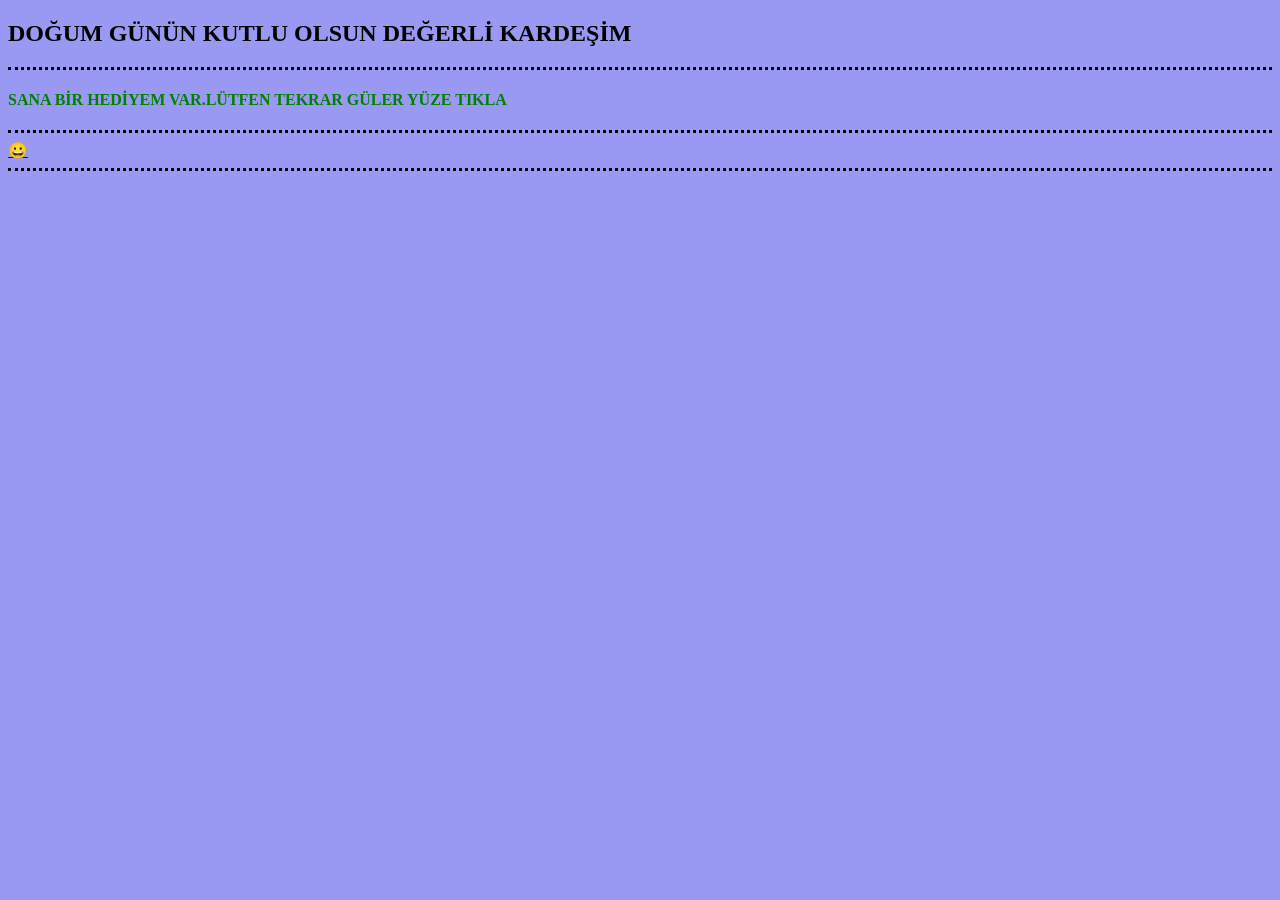
==== sayfa1.html @ a219ad00 "Add files via upload" ====
<!DOCTYPE html>
<html>
<head>
    <meta charset="utf-8">
    <title>MESAJ</title>
    <link rel="stylesheet" href="css/style.css">
        
</head>
<body>
    <h2>DOĞUM GÜNÜN KUTLU OLSUN DEĞERLİ KARDEŞİM</h2><hr>
    <h4>SANA BİR HEDİYEM VAR.LÜTFEN TEKRAR GÜLER YÜZE TIKLA</h4><hr>
    <a href="https://i.pinimg.com/originals/91/dd/b8/91ddb8751920595dfde2515820730482.gif">😀</a><hr>



</body>


</html>
---- css/style.css ----
body{
    background-color: rgb(153, 153, 244);

 }

hr{
    border-style:  none;
    border-top-style:  dotted ;
    border-width: 3px;

}
h1{
    color: red;


}
h4{
    color:  green;
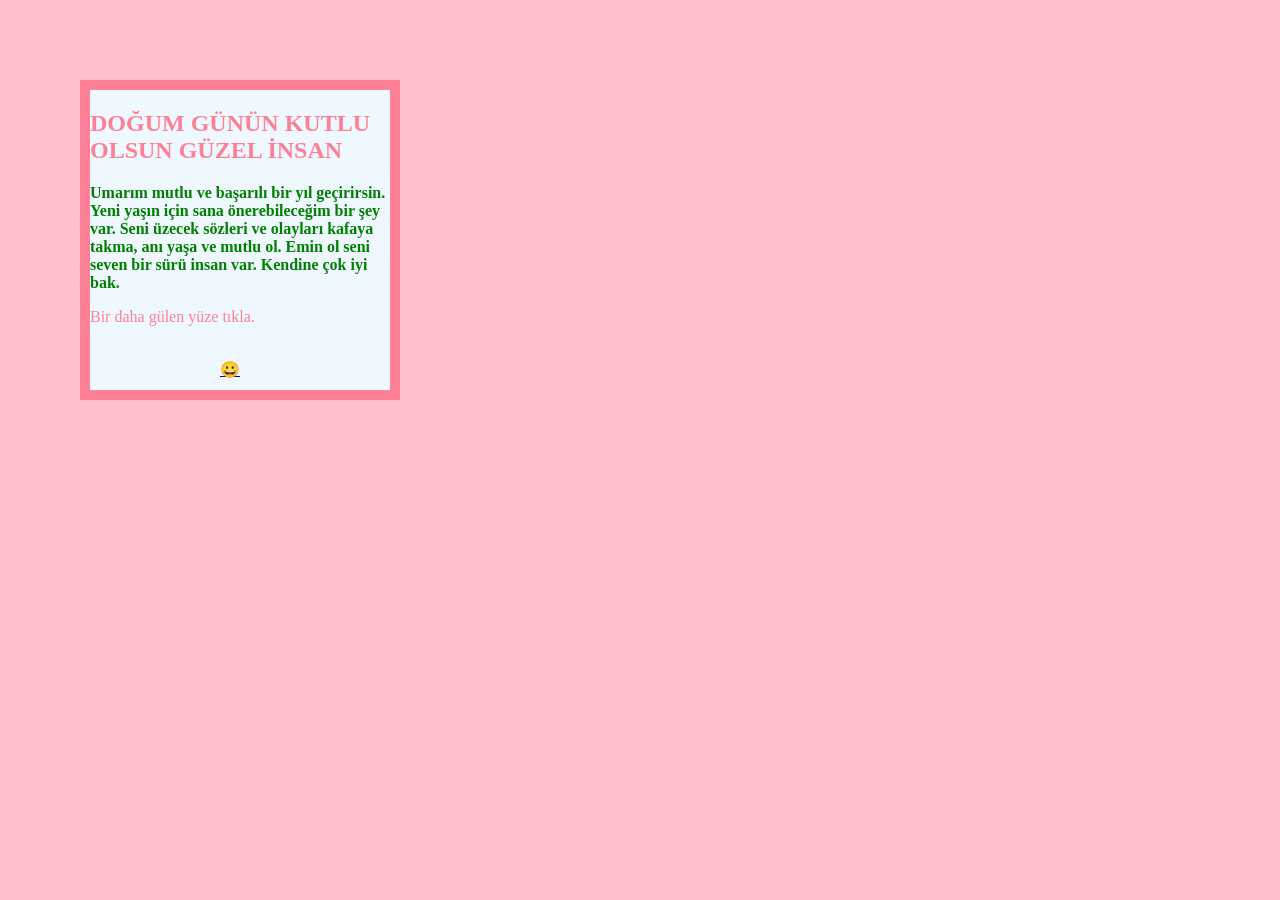
==== commit 19577e4e: "Add files via upload" ====
--- a/sayfa1.html
+++ b/sayfa1.html
@@ -4,15 +4,19 @@
     <meta charset="utf-8">
     <title>MESAJ</title>
     <link rel="stylesheet" href="css/style.css">
-        
+    <link rel="icon" href="favicon.ico">
 </head>
 <body>
-    <h2>DOĞUM GÜNÜN KUTLU OLSUN DEĞERLİ KARDEŞİM</h2><hr>
-    <h4>SANA BİR HEDİYEM VAR.LÜTFEN TEKRAR GÜLER YÜZE TIKLA</h4><hr>
-    <a href="https://i.pinimg.com/originals/91/dd/b8/91ddb8751920595dfde2515820730482.gif">😀</a><hr>
+   <div>
+    <h2>DOĞUM GÜNÜN KUTLU OLSUN GÜZEL İNSAN</h2>
+    <h4 ">Umarım mutlu ve başarılı bir yıl geçirirsin. Yeni yaşın için sana önerebileceğim bir şey var. Seni üzecek sözleri ve olayları kafaya takma, anı yaşa ve mutlu ol. Emin ol seni seven bir sürü insan var. Kendine çok iyi bak. </h4>
+    <p>Bir daha gülen yüze tıkla.</p>
+    <br>
+    
+    <a href="https://i.pinimg.com/originals/91/dd/b8/91ddb8751920595dfde2515820730482.gif">😀</a>
 
 
-
+    </div>
 </body>
 
 
--- a/css/style.css
+++ b/css/style.css
@@ -1,18 +1,27 @@
 body{
-    background-color: rgb(153, 153, 244);
-
+    background-color: pink;
+    margin: 80px;
+   
+    
+    ;
  }
-
-hr{
-    border-style:  none;
-    border-top-style:  dotted ;
-    border-width: 3px;
+div{
+    background-color: aliceblue;
+    border: solid 10px; color: rgb(253, 129, 150);
+    width: 300px;
+    height: 300px;
 
 }
+
 h1{
     color: red;
-
+    
 
 }
 h4{
     color:  green;
+    margin: 0;
+}
+a{
+    margin-left: 130px;
+}
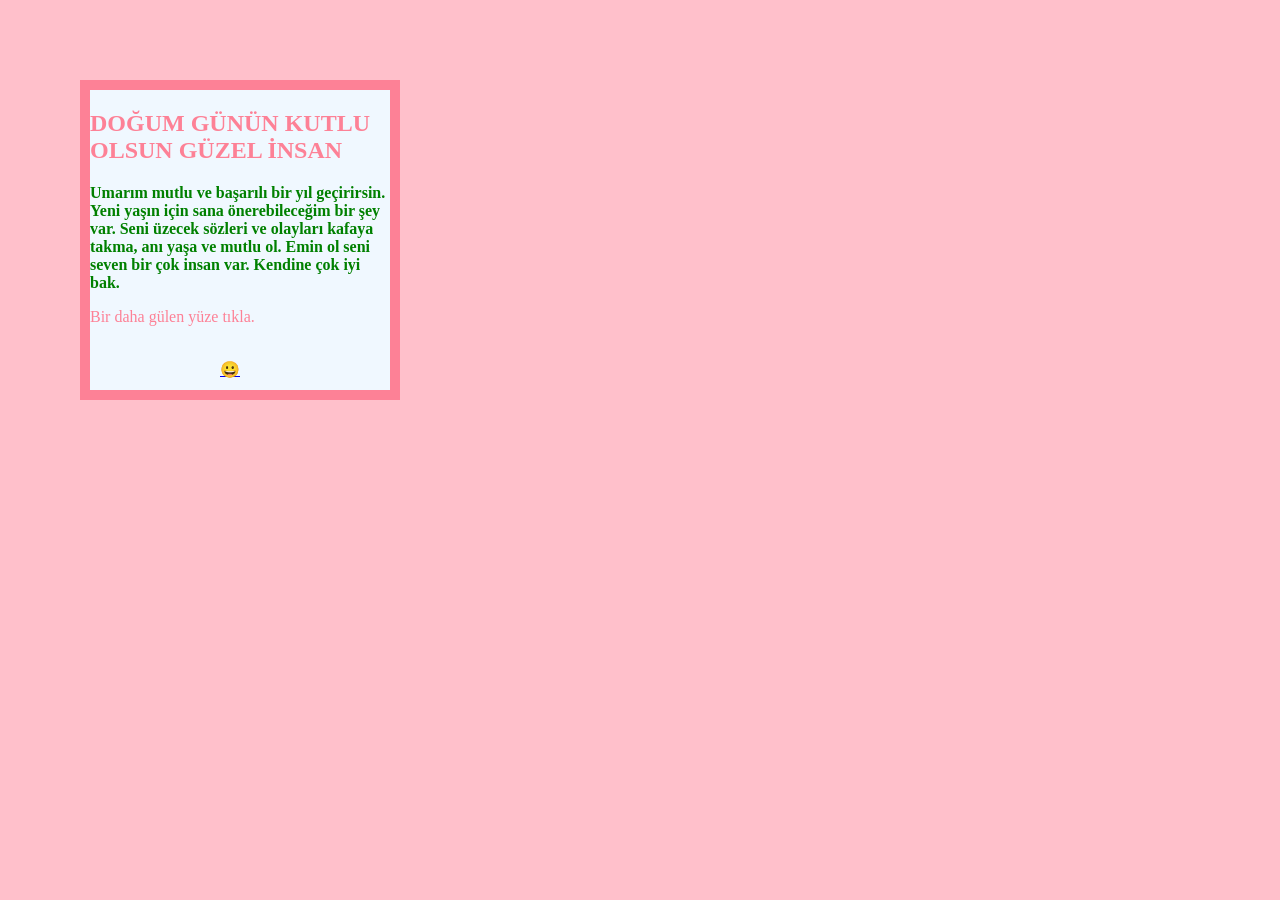
==== commit e00162ea: "Update sayfa1.html" ====
--- a/sayfa1.html
+++ b/sayfa1.html
@@ -9,7 +9,7 @@
 <body>
    <div>
     <h2>DOĞUM GÜNÜN KUTLU OLSUN GÜZEL İNSAN</h2>
-    <h4 ">Umarım mutlu ve başarılı bir yıl geçirirsin. Yeni yaşın için sana önerebileceğim bir şey var. Seni üzecek sözleri ve olayları kafaya takma, anı yaşa ve mutlu ol. Emin ol seni seven bir sürü insan var. Kendine çok iyi bak. </h4>
+    <h4 ">Umarım mutlu ve başarılı bir yıl geçirirsin. Yeni yaşın için sana önerebileceğim bir şey var. Seni üzecek sözleri ve olayları kafaya takma, anı yaşa ve mutlu ol. Emin ol seni seven bir çok insan var. Kendine çok iyi bak. </h4>
     <p>Bir daha gülen yüze tıkla.</p>
     <br>
     
@@ -20,4 +20,4 @@
 </body>
 
 
-</html>+</html>
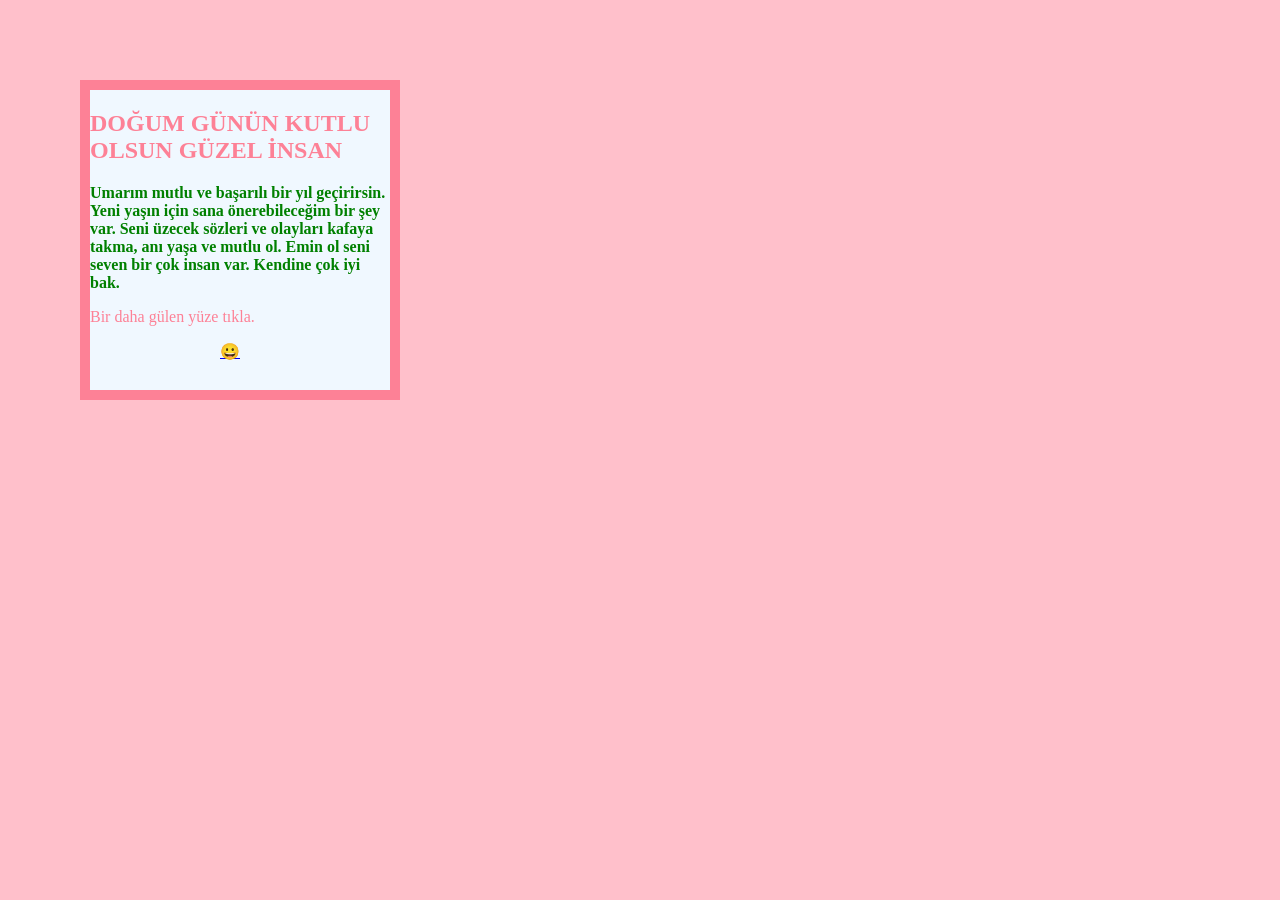
==== commit df201eb8: "Update sayfa1.html" ====
--- a/sayfa1.html
+++ b/sayfa1.html
@@ -11,7 +11,6 @@
     <h2>DOĞUM GÜNÜN KUTLU OLSUN GÜZEL İNSAN</h2>
     <h4 ">Umarım mutlu ve başarılı bir yıl geçirirsin. Yeni yaşın için sana önerebileceğim bir şey var. Seni üzecek sözleri ve olayları kafaya takma, anı yaşa ve mutlu ol. Emin ol seni seven bir çok insan var. Kendine çok iyi bak. </h4>
     <p>Bir daha gülen yüze tıkla.</p>
-    <br>
     
     <a href="https://i.pinimg.com/originals/91/dd/b8/91ddb8751920595dfde2515820730482.gif">😀</a>
 
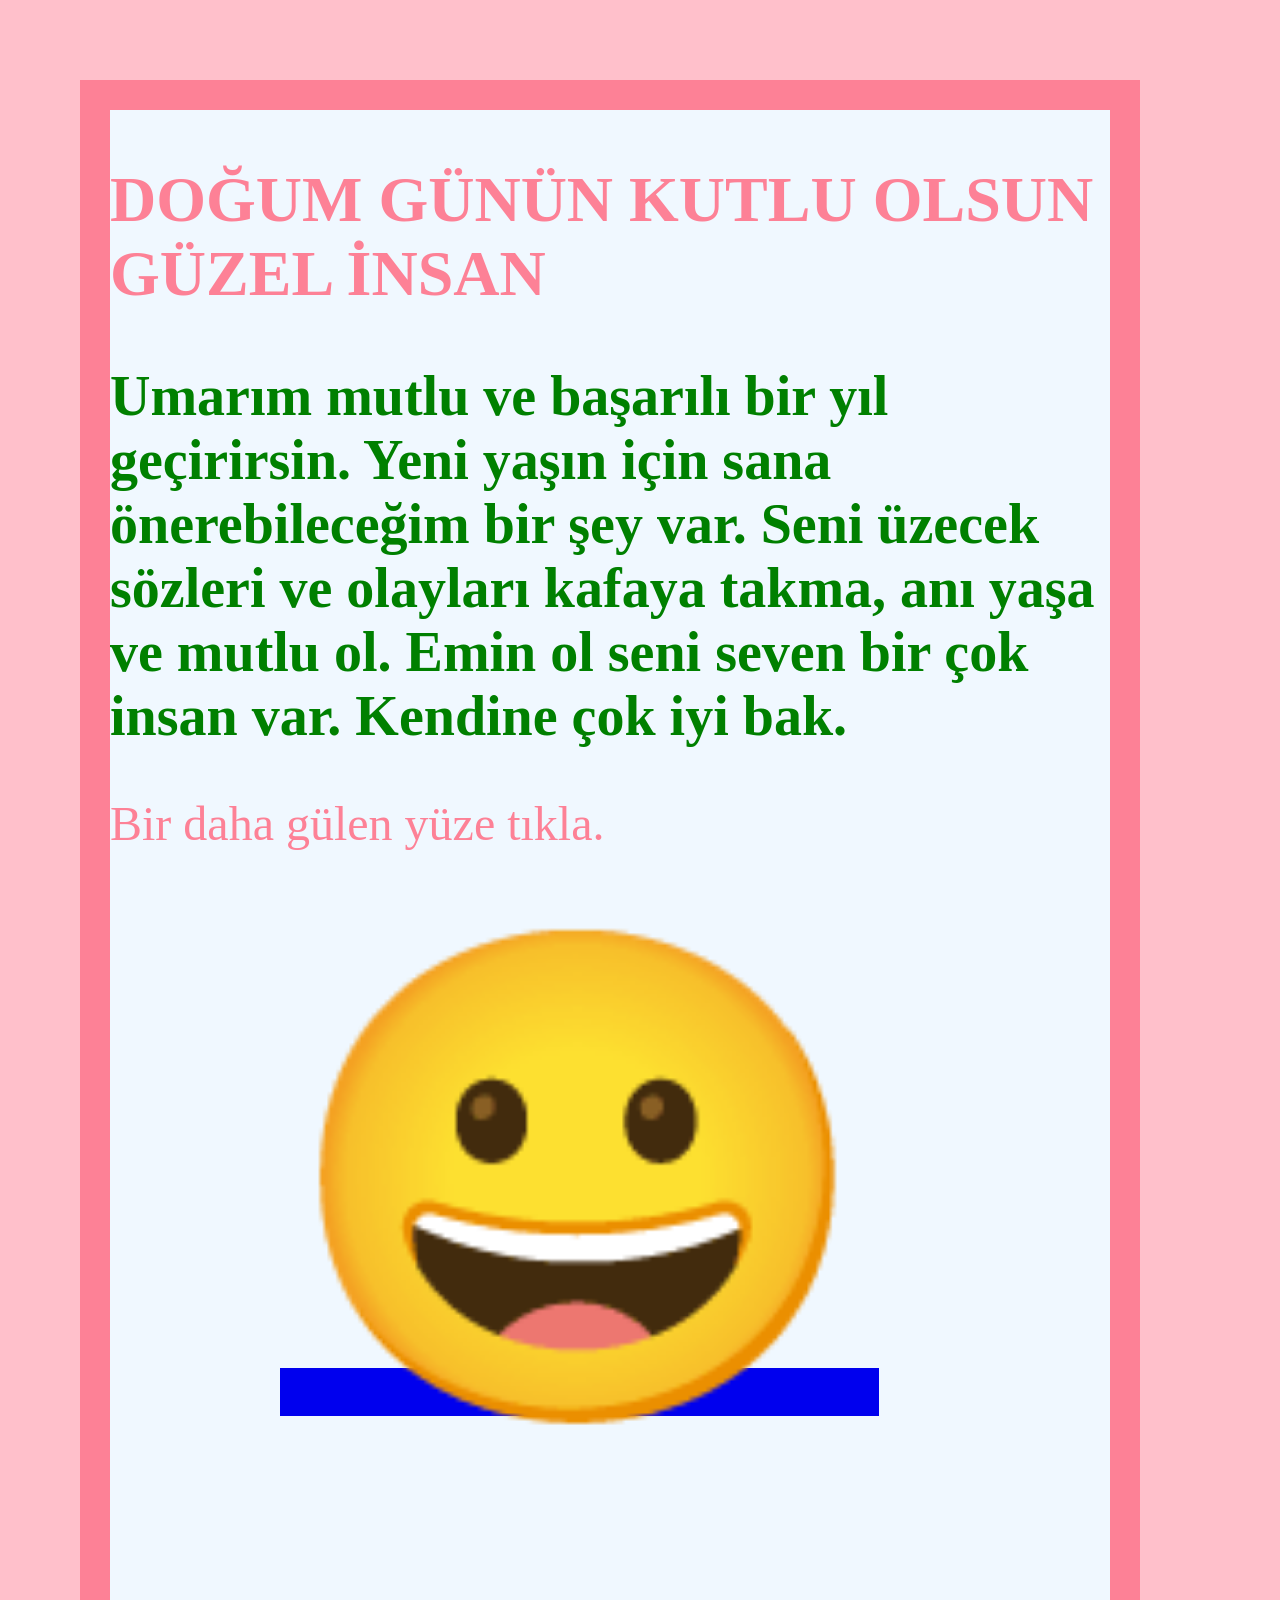
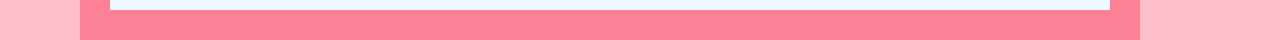
==== commit ee4049bc: "Add files via upload" ====
--- a/sayfa1.html
+++ b/sayfa1.html
@@ -9,8 +9,9 @@
 <body>
    <div>
     <h2>DOĞUM GÜNÜN KUTLU OLSUN GÜZEL İNSAN</h2>
-    <h4 ">Umarım mutlu ve başarılı bir yıl geçirirsin. Yeni yaşın için sana önerebileceğim bir şey var. Seni üzecek sözleri ve olayları kafaya takma, anı yaşa ve mutlu ol. Emin ol seni seven bir çok insan var. Kendine çok iyi bak. </h4>
+    <h4 style="font-size: 3.5em;">Umarım mutlu ve başarılı bir yıl geçirirsin. Yeni yaşın için sana önerebileceğim bir şey var. Seni üzecek sözleri ve olayları kafaya takma, anı yaşa ve mutlu ol. Emin ol seni seven bir çok insan var. Kendine çok iyi bak. </h4>
     <p>Bir daha gülen yüze tıkla.</p>
+    
     
     <a href="https://i.pinimg.com/originals/91/dd/b8/91ddb8751920595dfde2515820730482.gif">😀</a>
 
@@ -19,4 +20,4 @@
 </body>
 
 
-</html>
+</html>
--- a/css/style.css
+++ b/css/style.css
@@ -1,27 +1,41 @@
 body{
     background-color: pink;
     margin: 80px;
-   
+    width: 350px;
+    height: 350px;
+    
     
     ;
  }
 div{
     background-color: aliceblue;
-    border: solid 10px; color: rgb(253, 129, 150);
-    width: 300px;
-    height: 300px;
-
+    border: solid 30px;
+    color: rgb(253, 129, 150);
+    width: 1000px;
+    height: 1500px;
+   
 }
 
 h1{
     color: red;
-    
+    font-size: 8em;
 
 }
 h4{
     color:  green;
     margin: 0;
+    font-size: 4em;
 }
 a{
-    margin-left: 130px;
+    font-size: 30em;
+    margin-left: 170px;
 }
+h2{
+    font-size: 4em;
+
+
+}
+p{
+    font-size: 3em;
+
+}
